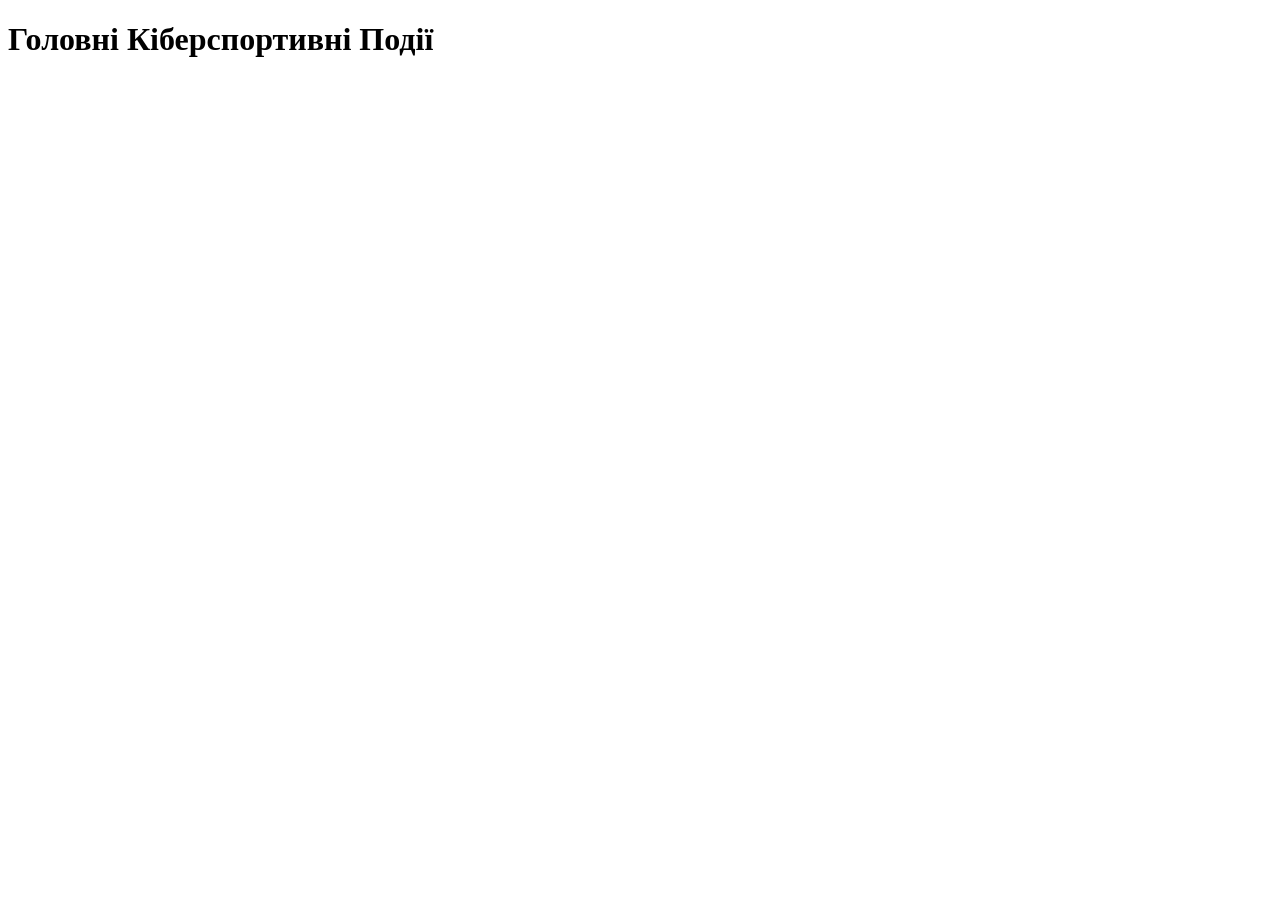
==== ipzk251_fba/index.html @ 4d8b5e51 "feat(html): додати базовий каркас сторінки кіберспортивних новин Створено початкову HTML-розмітку та" ====
<!DOCTYPE html>
<html lang="uk">
<head>
    <meta charset="UTF-8">
    <meta name="viewport" content="width=device-width, initial-scale=1.0">
    <title>eSports UA Дайджест</title>
    <link rel="stylesheet" href="style.css">
</head>
<body>
    <header>
        <h1>Головні Кіберспортивні Події</h1>
    </header>
    <main class="news-container">
        </main>
</body>
</html>
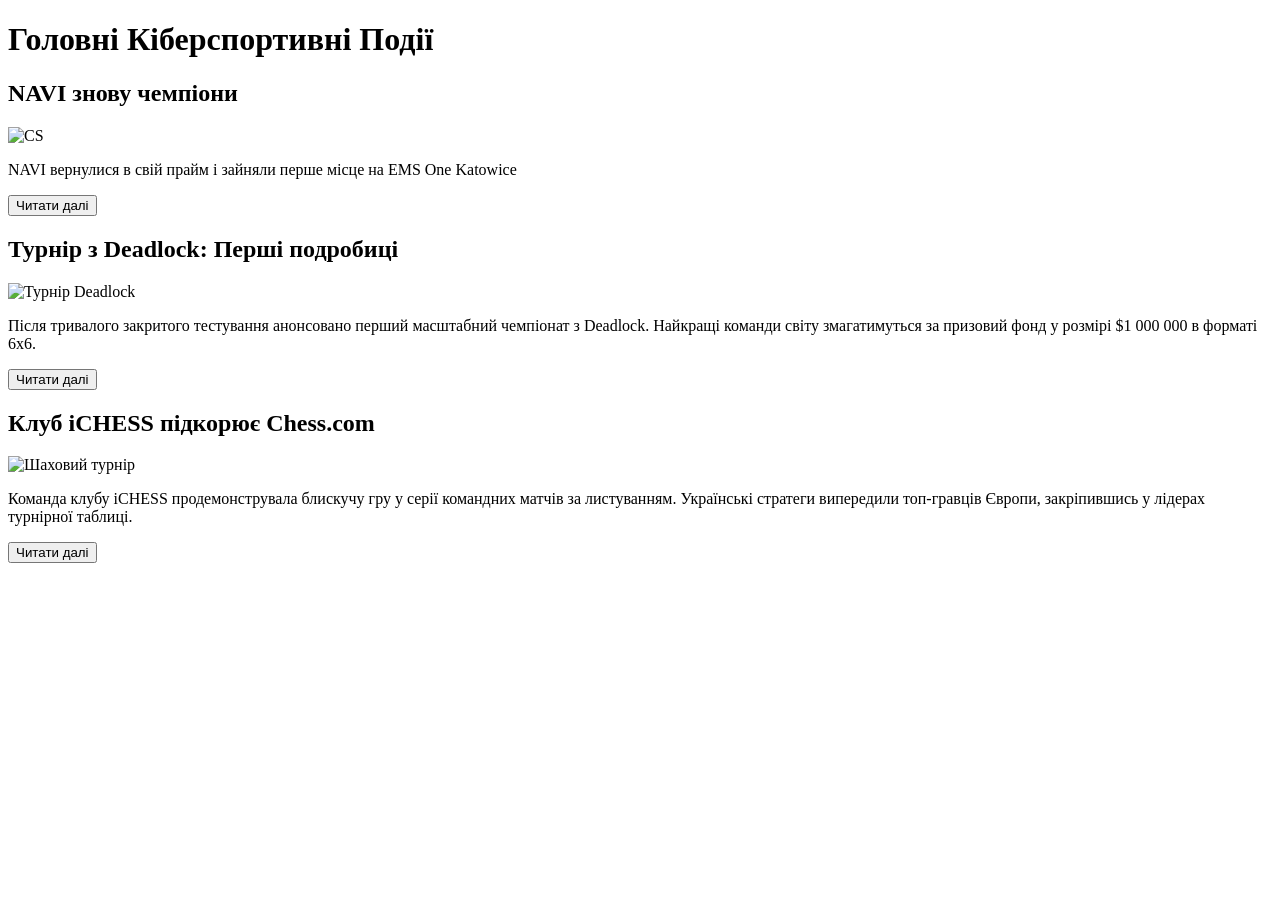
==== commit 273ab16a: "feat(content): наповнив сторінку новинами Додано дві картки новин з тематичними заголовками, текстом" ====
--- a/ipzk251_fba/index.html
+++ b/ipzk251_fba/index.html
@@ -11,6 +11,26 @@
         <h1>Головні Кіберспортивні Події</h1>
     </header>
     <main class="news-container">
-        </main>
+        <article class="news-card">
+            <h2>NAVI знову чемпіони</h2>
+            <img src="images/news1.jpg" alt="CS">
+            <p>NAVI вернулися в свій прайм і зайняли перше місце на EMS One Katowice</p>
+            <button class="read-more">Читати далі</button>
+        </article>
+
+        <article class="news-card">
+            <h2>Турнір з Deadlock: Перші подробиці</h2>
+            <img src="images/news2.jpg" alt="Турнір Deadlock">
+            <p>Після тривалого закритого тестування анонсовано перший масштабний чемпіонат з Deadlock. Найкращі команди світу змагатимуться за призовий фонд у розмірі $1 000 000 в форматі 6х6.</p>
+            <button class="read-more">Читати далі</button>
+        </article>
+
+        <article class="news-card">
+            <h2>Клуб iCHESS підкорює Chess.com</h2>
+            <img src="images/news3.jpg" alt="Шаховий турнір">
+            <p>Команда клубу iCHESS продемонструвала блискучу гру у серії командних матчів за листуванням. Українські стратеги випередили топ-гравців Європи, закріпившись у лідерах турнірної таблиці.</p>
+            <button class="read-more">Читати далі</button>
+        </article>
+    </main>
 </body>
 </html>
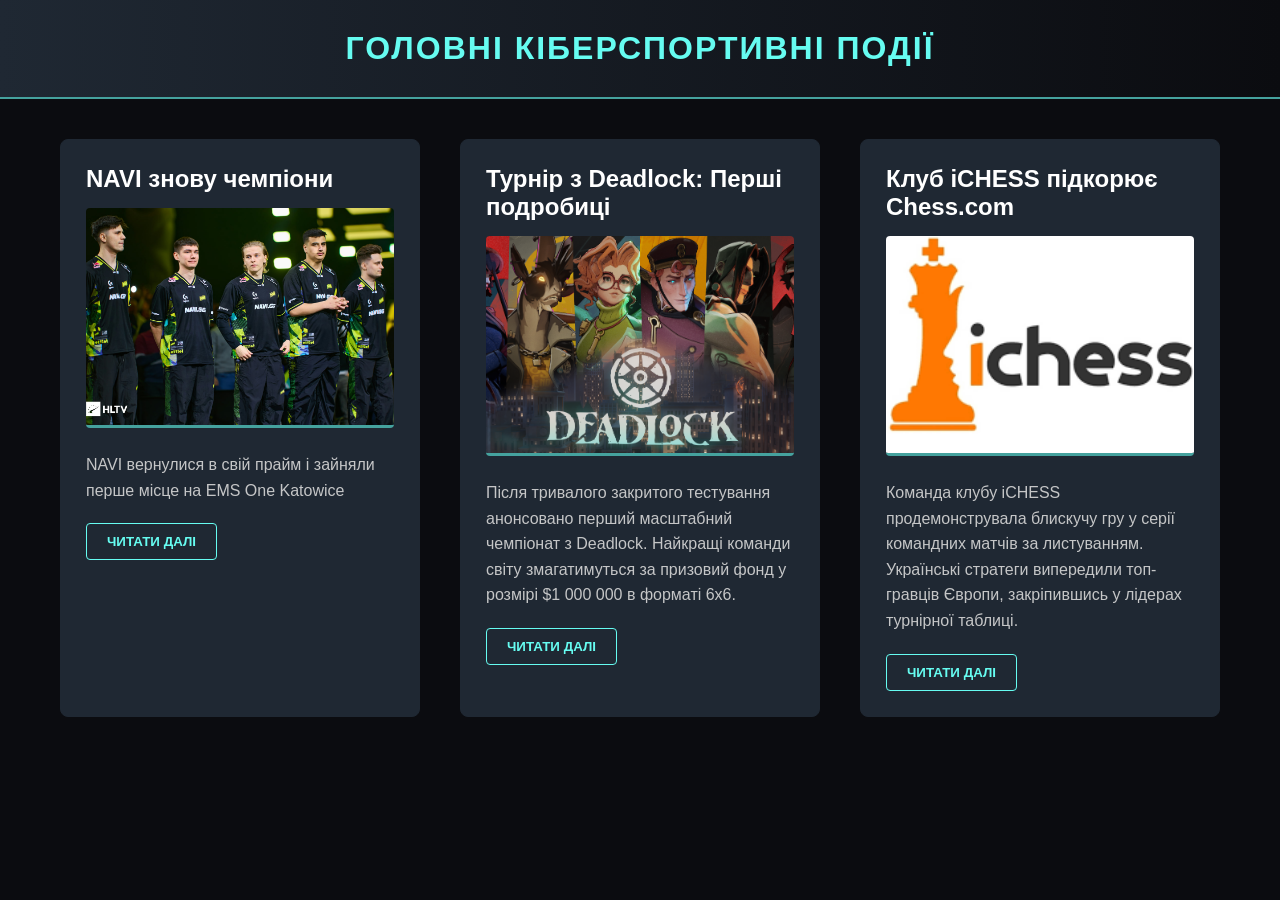
==== commit 22181c2c: "style(css): додано і стилізовано зображення та додано інтерактивні кнопки Адаптовано розмір картинок" ====
--- a/ipzk251_fba/index.html
+++ b/ipzk251_fba/index.html
@@ -20,14 +20,14 @@
 
         <article class="news-card">
             <h2>Турнір з Deadlock: Перші подробиці</h2>
-            <img src="images/news2.jpg" alt="Турнір Deadlock">
+            <img src="images/news2.png" alt="Турнір Deadlock">
             <p>Після тривалого закритого тестування анонсовано перший масштабний чемпіонат з Deadlock. Найкращі команди світу змагатимуться за призовий фонд у розмірі $1 000 000 в форматі 6х6.</p>
             <button class="read-more">Читати далі</button>
         </article>
 
         <article class="news-card">
             <h2>Клуб iCHESS підкорює Chess.com</h2>
-            <img src="images/news3.jpg" alt="Шаховий турнір">
+            <img src="images/news3.png" alt="Шаховий турнір">
             <p>Команда клубу iCHESS продемонструвала блискучу гру у серії командних матчів за листуванням. Українські стратеги випередили топ-гравців Європи, закріпившись у лідерах турнірної таблиці.</p>
             <button class="read-more">Читати далі</button>
         </article>
--- a/ipzk251_fba/style.css
+++ b/ipzk251_fba/style.css
@@ -0,0 +1,82 @@
+* {
+    margin: 0;
+    padding: 0;
+    box-sizing: border-box;
+}
+
+body {
+    font-family: 'Verdana', sans-serif;
+    background-color: #0b0c10; /* Дуже темний фон */
+    color: #c5c6c7;
+}
+
+header {
+    background: linear-gradient(90deg, #1f2833 0%, #0b0c10 100%);
+    color: #66fcf1; /* Неоновий акцент */
+    text-align: center;
+    padding: 30px 0;
+    margin-bottom: 40px;
+    border-bottom: 2px solid #45a29e;
+    text-transform: uppercase;
+    letter-spacing: 2px;
+}
+
+.news-container {
+    display: flex;
+    justify-content: center;
+    gap: 40px;
+    padding: 0 20px;
+    max-width: 1200px;
+    margin: 0 auto;
+}
+
+.news-card {
+    background: #1f2833;
+    border-radius: 8px;
+    padding: 25px;
+    width: 45%;
+    border: 1px solid #1f2833;
+    transition: all 0.3s ease;
+}
+
+.news-card:hover {
+    transform: scale(1.02);
+    border-color: #66fcf1; /* Неонова рамка при наведенні */
+    box-shadow: 0 0 15px rgba(102, 252, 241, 0.2);
+}
+
+.news-card h2 {
+    margin-bottom: 15px;
+    color: #ffffff;
+}
+
+.news-card img {
+    width: 100%;
+    height: 220px;
+    object-fit: cover;
+    border-radius: 4px;
+    margin-bottom: 20px;
+    border-bottom: 3px solid #45a29e;
+}
+
+.news-card p {
+    line-height: 1.6;
+    margin-bottom: 20px;
+}
+
+.read-more {
+    background-color: transparent;
+    color: #66fcf1;
+    border: 1px solid #66fcf1;
+    padding: 10px 20px;
+    border-radius: 4px;
+    cursor: pointer;
+    text-transform: uppercase;
+    font-weight: bold;
+    transition: 0.3s;
+}
+
+.read-more:hover {
+    background-color: #66fcf1;
+    color: #0b0c10;
+}
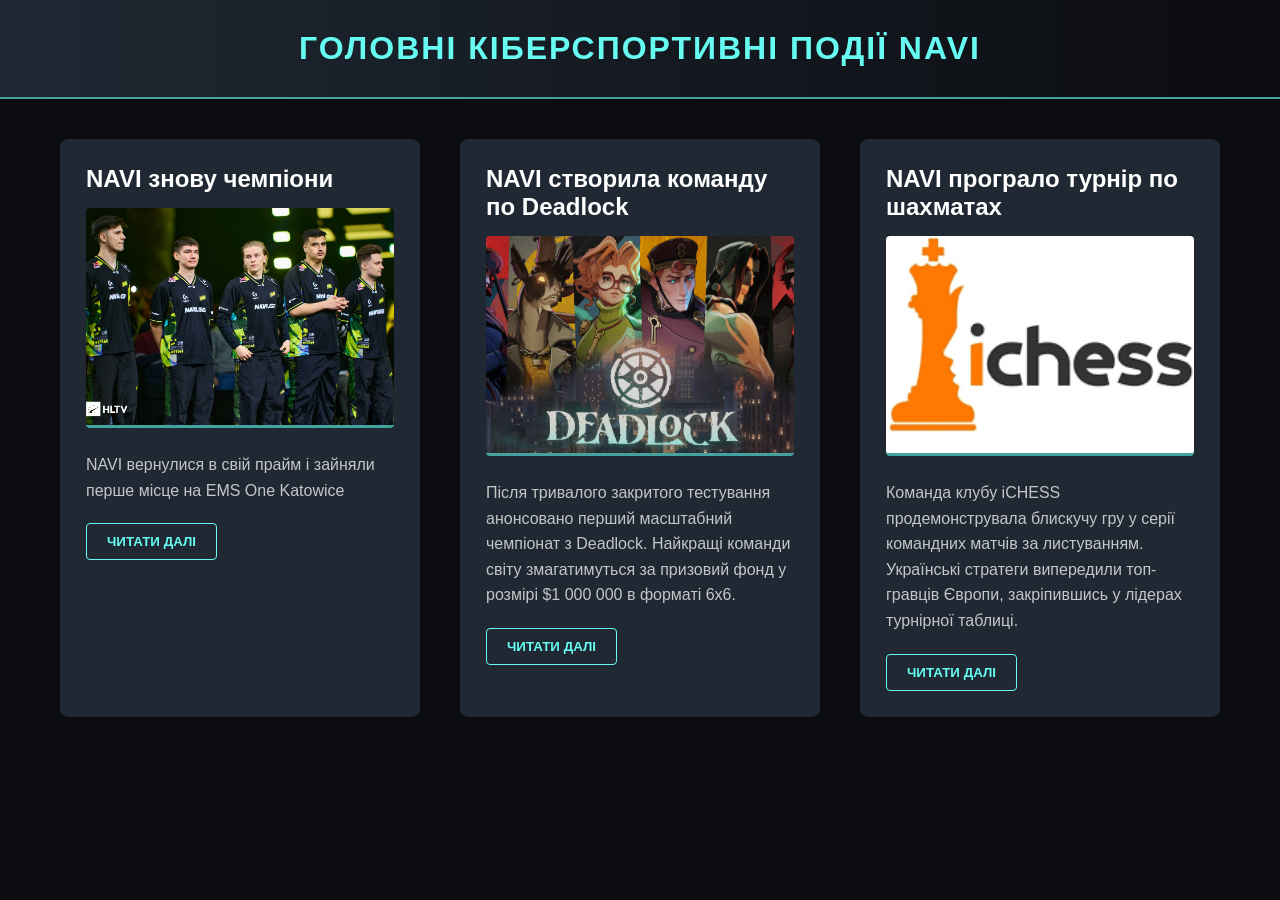
==== commit 29938c33: "feat(html): оновлено заголовок сторінки та структуру контенту" ====
--- a/ipzk251_fba/index.html
+++ b/ipzk251_fba/index.html
@@ -3,12 +3,12 @@
 <head>
     <meta charset="UTF-8">
     <meta name="viewport" content="width=device-width, initial-scale=1.0">
-    <title>eSports UA Дайджест</title>
+    <title>Новини CS</title>
     <link rel="stylesheet" href="style.css">
 </head>
 <body>
     <header>
-        <h1>Головні Кіберспортивні Події</h1>
+        <h1>Головні Кіберспортивні Події NAVI</h1>
     </header>
     <main class="news-container">
         <article class="news-card">
@@ -19,14 +19,14 @@
         </article>
 
         <article class="news-card">
-            <h2>Турнір з Deadlock: Перші подробиці</h2>
+            <h2>NAVI створила команду по Deadlock</h2>
             <img src="images/news2.png" alt="Турнір Deadlock">
             <p>Після тривалого закритого тестування анонсовано перший масштабний чемпіонат з Deadlock. Найкращі команди світу змагатимуться за призовий фонд у розмірі $1 000 000 в форматі 6х6.</p>
             <button class="read-more">Читати далі</button>
         </article>
 
         <article class="news-card">
-            <h2>Клуб iCHESS підкорює Chess.com</h2>
+            <h2>NAVI програло турнір по шахматах</h2>
             <img src="images/news3.png" alt="Шаховий турнір">
             <p>Команда клубу iCHESS продемонструвала блискучу гру у серії командних матчів за листуванням. Українські стратеги випередили топ-гравців Європи, закріпившись у лідерах турнірної таблиці.</p>
             <button class="read-more">Читати далі</button>
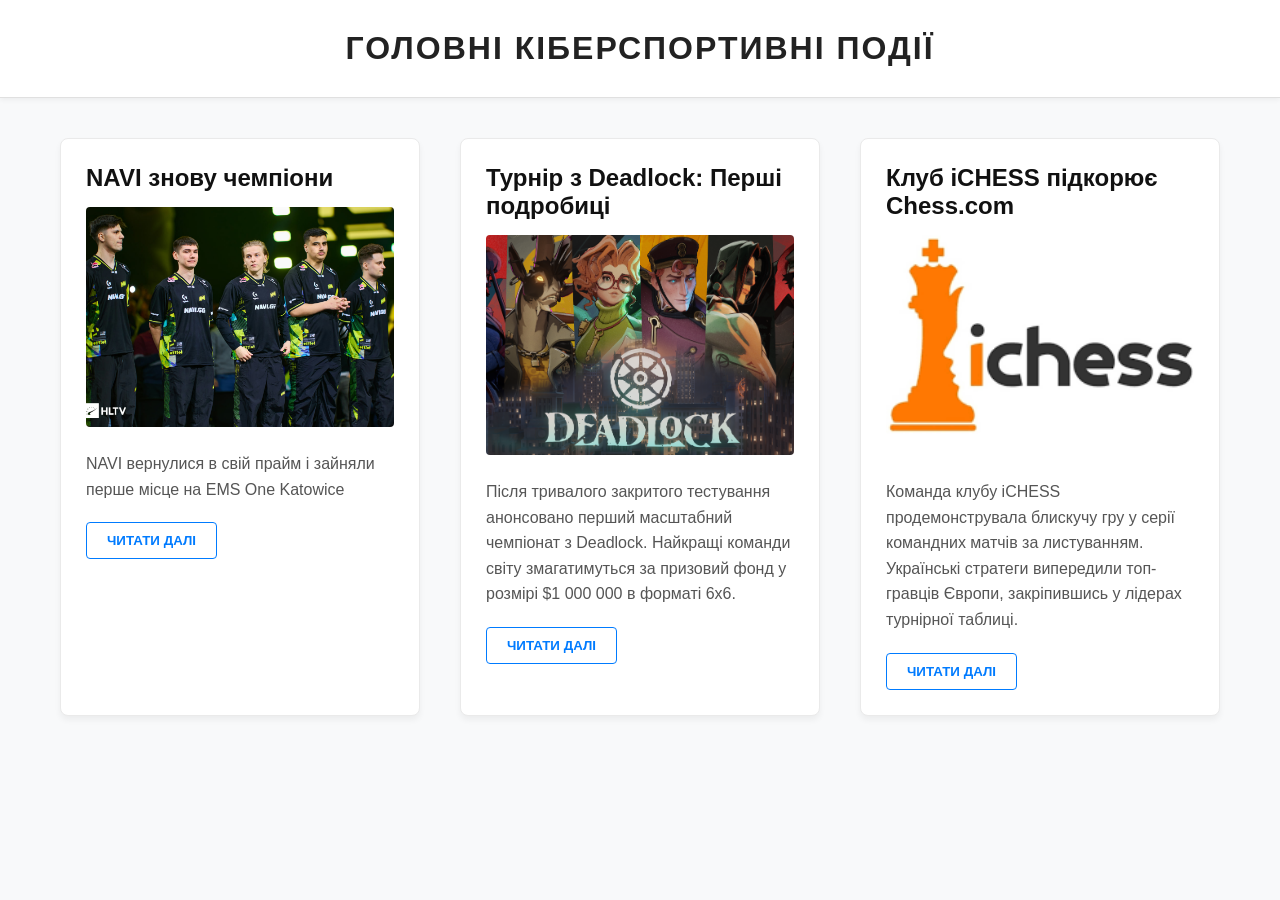
==== commit 34b51ec8: "feat(html): встановлено  заголовок сторінки" ====
--- a/ipzk251_fba/index.html
+++ b/ipzk251_fba/index.html
@@ -3,12 +3,12 @@
 <head>
     <meta charset="UTF-8">
     <meta name="viewport" content="width=device-width, initial-scale=1.0">
-    <title>Новини CS</title>
+    <title>Новини Кіберсторту Бердичева</title>
     <link rel="stylesheet" href="style.css">
 </head>
 <body>
     <header>
-        <h1>Головні Кіберспортивні Події NAVI</h1>
+        <h1>Головні Кіберспортивні Події</h1>
     </header>
     <main class="news-container">
         <article class="news-card">
@@ -19,14 +19,14 @@
         </article>
 
         <article class="news-card">
-            <h2>NAVI створила команду по Deadlock</h2>
+            <h2>Турнір з Deadlock: Перші подробиці</h2>
             <img src="images/news2.png" alt="Турнір Deadlock">
             <p>Після тривалого закритого тестування анонсовано перший масштабний чемпіонат з Deadlock. Найкращі команди світу змагатимуться за призовий фонд у розмірі $1 000 000 в форматі 6х6.</p>
             <button class="read-more">Читати далі</button>
         </article>
 
         <article class="news-card">
-            <h2>NAVI програло турнір по шахматах</h2>
+            <h2>Клуб iCHESS підкорює Chess.com</h2>
             <img src="images/news3.png" alt="Шаховий турнір">
             <p>Команда клубу iCHESS продемонструвала блискучу гру у серії командних матчів за листуванням. Українські стратеги випередили топ-гравців Європи, закріпившись у лідерах турнірної таблиці.</p>
             <button class="read-more">Читати далі</button>
--- a/ipzk251_fba/style.css
+++ b/ipzk251_fba/style.css
@@ -6,17 +6,18 @@
 
 body {
     font-family: 'Verdana', sans-serif;
-    background-color: #0b0c10; /* Дуже темний фон */
-    color: #c5c6c7;
+    background-color: #f8f9fa;
+    color: #333333; 
 }
 
 header {
-    background: linear-gradient(90deg, #1f2833 0%, #0b0c10 100%);
-    color: #66fcf1; /* Неоновий акцент */
+    background: #ffffff; 
+    color: #222222; 
     text-align: center;
     padding: 30px 0;
     margin-bottom: 40px;
-    border-bottom: 2px solid #45a29e;
+    border-bottom: 1px solid #e0e0e0;
+    box-shadow: 0 2px 5px rgba(0, 0, 0, 0.05); 
     text-transform: uppercase;
     letter-spacing: 2px;
 }
@@ -31,23 +32,24 @@
 }
 
 .news-card {
-    background: #1f2833;
+    background: #ffffff; 
     border-radius: 8px;
     padding: 25px;
     width: 45%;
-    border: 1px solid #1f2833;
+    border: 1px solid #eaeaea; 
+    box-shadow: 0 4px 6px rgba(0, 0, 0, 0.05); 
     transition: all 0.3s ease;
 }
 
 .news-card:hover {
-    transform: scale(1.02);
-    border-color: #66fcf1; /* Неонова рамка при наведенні */
-    box-shadow: 0 0 15px rgba(102, 252, 241, 0.2);
+    transform: translateY(-5px); 
+    box-shadow: 0 10px 20px rgba(0, 0, 0, 0.1); 
+    border-color: #cccccc;
 }
 
 .news-card h2 {
     margin-bottom: 15px;
-    color: #ffffff;
+    color: #111111; 
 }
 
 .news-card img {
@@ -56,18 +58,19 @@
     object-fit: cover;
     border-radius: 4px;
     margin-bottom: 20px;
-    border-bottom: 3px solid #45a29e;
+
 }
 
 .news-card p {
     line-height: 1.6;
     margin-bottom: 20px;
+    color: #555555;
 }
 
 .read-more {
     background-color: transparent;
-    color: #66fcf1;
-    border: 1px solid #66fcf1;
+    color: #007bff; 
+    border: 1px solid #007bff;
     padding: 10px 20px;
     border-radius: 4px;
     cursor: pointer;
@@ -77,6 +80,7 @@
 }
 
 .read-more:hover {
-    background-color: #66fcf1;
-    color: #0b0c10;
+    background-color: #007bff;
+    color: #ffffff; 
+    box-shadow: 0 4px 8px rgba(0, 123, 255, 0.3);
 }
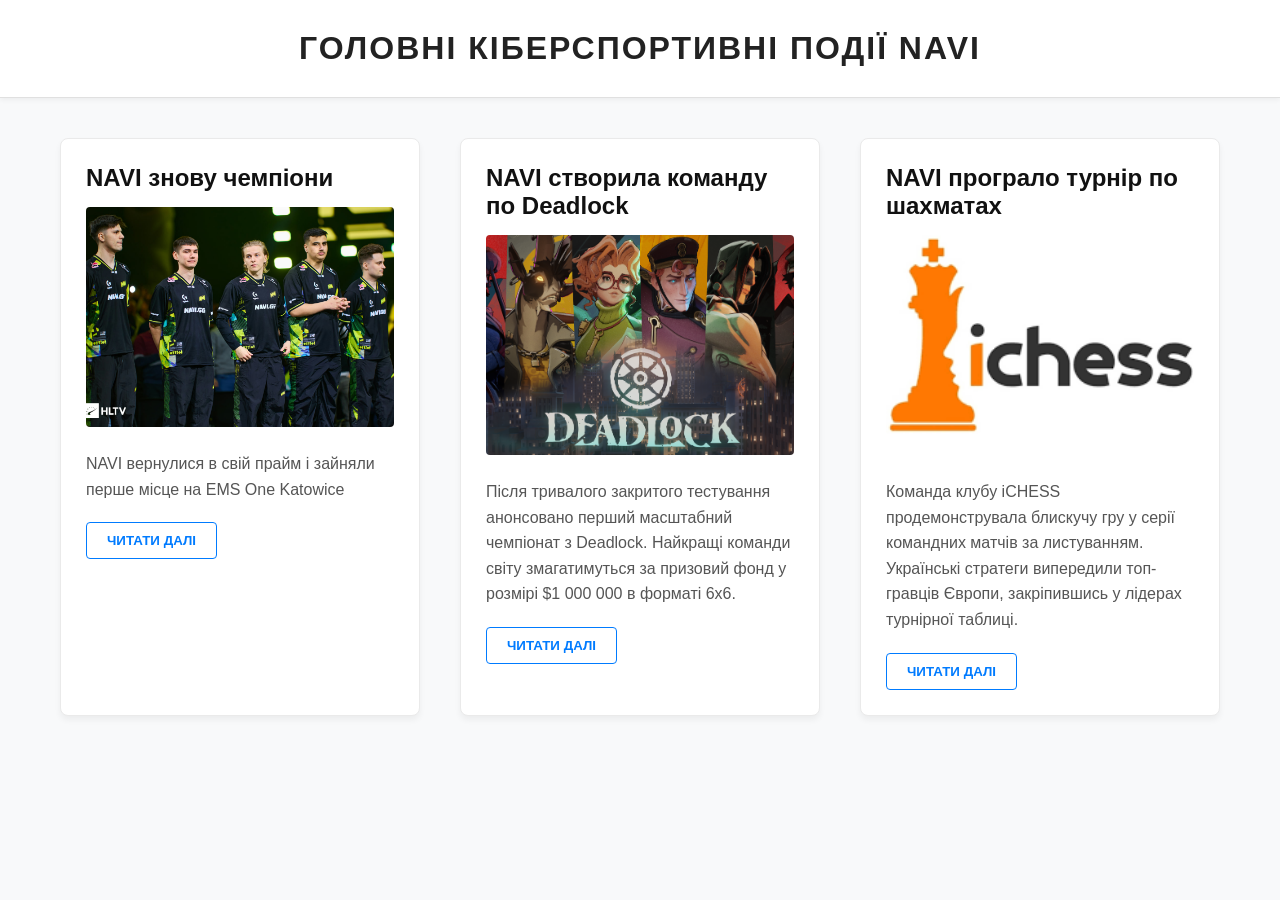
==== commit 9df21b3c: "chore(merge): вирішено конфлікт в index.html" ====
--- a/ipzk251_fba/index.html
+++ b/ipzk251_fba/index.html
@@ -8,7 +8,7 @@
 </head>
 <body>
     <header>
-        <h1>Головні Кіберспортивні Події</h1>
+        <h1>Головні Кіберспортивні Події NAVI</h1>
     </header>
     <main class="news-container">
         <article class="news-card">
@@ -19,14 +19,14 @@
         </article>
 
         <article class="news-card">
-            <h2>Турнір з Deadlock: Перші подробиці</h2>
+            <h2>NAVI створила команду по Deadlock</h2>
             <img src="images/news2.png" alt="Турнір Deadlock">
             <p>Після тривалого закритого тестування анонсовано перший масштабний чемпіонат з Deadlock. Найкращі команди світу змагатимуться за призовий фонд у розмірі $1 000 000 в форматі 6х6.</p>
             <button class="read-more">Читати далі</button>
         </article>
 
         <article class="news-card">
-            <h2>Клуб iCHESS підкорює Chess.com</h2>
+            <h2>NAVI програло турнір по шахматах</h2>
             <img src="images/news3.png" alt="Шаховий турнір">
             <p>Команда клубу iCHESS продемонструвала блискучу гру у серії командних матчів за листуванням. Українські стратеги випередили топ-гравців Європи, закріпившись у лідерах турнірної таблиці.</p>
             <button class="read-more">Читати далі</button>
